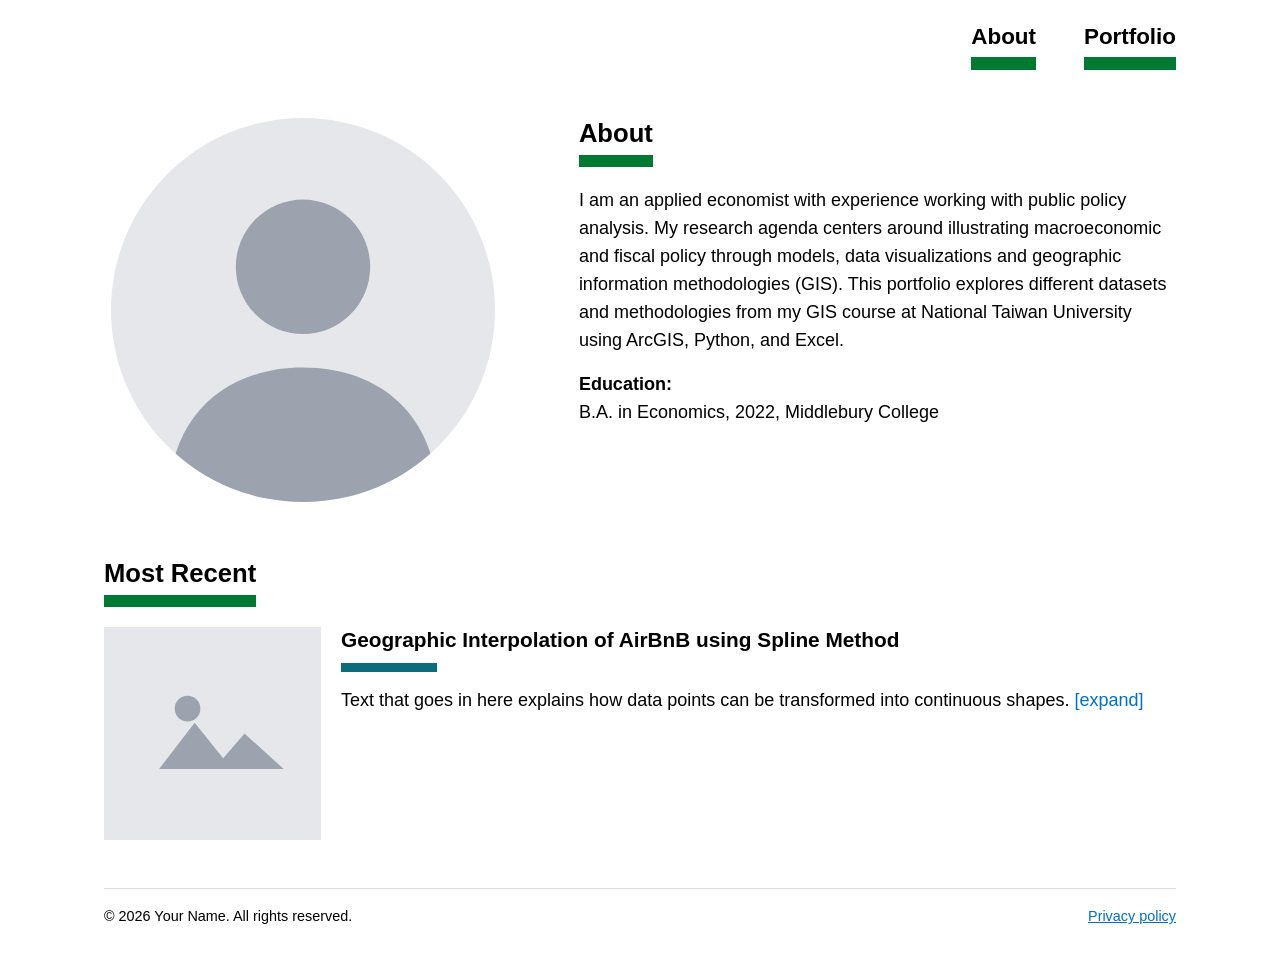
==== index.html @ 1937c8fe "Initial commit" ====
<!DOCTYPE html>
<html lang="en">
<head>
  <meta charset="utf-8">
  <meta name="viewport" content="width=device-width, initial-scale=1">
  <!-- GitHub Pages cannot set HTTP headers, so the CSP is delivered via meta. No inline JS/CSS, no third parties. -->
  <meta http-equiv="Content-Security-Policy" content="default-src 'none'; script-src 'self'; style-src 'self'; img-src 'self'; connect-src 'self'; base-uri 'none'; form-action 'none'">
  <meta name="referrer" content="no-referrer">
  <title>About · Portfolio</title>
  <meta name="description" content="Applied economist: public policy analysis, GIS and data visualization.">
  <link rel="icon" href="assets/img/favicon.svg" type="image/svg+xml">
  <link rel="stylesheet" href="css/styles.css">
  <script src="js/main.js" defer></script>
</head>
<body>
  <div class="page">
    <header class="site-header">
      <nav aria-label="Main">
        <ul>
          <li><a class="nav-link" href="index.html" aria-current="page">About</a></li>
          <li><a class="nav-link" href="portfolio.html">Portfolio</a></li>
        </ul>
      </nav>
    </header>

    <main>
      <section class="about" aria-labelledby="about-title">
        <img class="avatar" src="assets/img/profile.svg" alt="Portrait of the author" width="400" height="400">
        <div class="about-text">
          <h1 class="section-title" id="about-title">About</h1>
          <p>I am an applied economist with experience working with public policy analysis. My research agenda centers around illustrating macroeconomic and fiscal policy through models, data visualizations and geographic information methodologies (GIS). This portfolio explores different datasets and methodologies from my GIS course at National Taiwan University using ArcGIS, Python, and Excel.</p>
          <p class="education"><strong>Education:</strong><br>B.A. in Economics, 2022, Middlebury College</p>
        </div>
      </section>

      <section class="recent" aria-labelledby="recent-title">
        <h2 class="section-title" id="recent-title">Most Recent</h2>
        <div id="recent" class="projects projects-single"><noscript><p>Please enable JavaScript to see the project.</p></noscript></div>
      </section>
    </main>

    <footer class="site-footer"><span>&copy; 2026 Your Name. All rights reserved.</span><a href="privacy.html">Privacy policy</a></footer>
  </div>
</body>
</html>
---- css/styles.css ----
:root {
  --green: #007A33;
  --teal: #0D6C7C;
  --link: #0070c0;
  --margin: clamp(1.25rem, 5vw, 4rem);   /* page side margins: always respected */
  --max: 1200px;
}
* { box-sizing: border-box; }
html { -webkit-text-size-adjust: 100%; }
body { margin: 0; font: 1.125rem/1.55 Arial, Helvetica, sans-serif; color: #000; background: #fff; }
.page { max-width: var(--max); margin: 0 auto; padding: 1.5rem var(--margin) 2rem; }
a { color: var(--link); }

/* Header / nav (top right) */
.site-header { margin-bottom: clamp(1.5rem, 4vw, 3rem); }
.site-header ul { list-style: none; margin: 0; padding: 0; display: flex; justify-content: flex-end; gap: clamp(1.25rem, 4vw, 3rem); }
.nav-link { display: table; color: #000; text-decoration: none; font-weight: 700; font-size: 1.4rem; line-height: 1.2; }
.nav-link::after, .section-title::after {
  content: ""; display: block; background: var(--green); height: 0.13in; margin-top: 0.4rem;
}
.nav-link:focus-visible, .project-img:focus-visible, .expand:focus-visible, .lb-close:focus-visible { outline: 3px solid var(--link); outline-offset: 3px; }

/* Section titles: rectangle always as wide as the text */
.section-title { display: table; margin: 0 0 1.25rem; font-size: 1.6rem; font-weight: 700; line-height: 1.2; }
.section-title-center { margin-inline: auto; margin-bottom: clamp(1.5rem, 4vw, 2.5rem); }

/* About */
.about { display: grid; grid-template-columns: minmax(0, 1fr) minmax(0, 1.5fr); gap: clamp(1.5rem, 6vw, 5rem); align-items: start; }
.avatar { width: 100%; max-width: 24rem; aspect-ratio: 1; height: auto; border-radius: 50%; object-fit: cover; justify-self: center; }
.about-text p { margin: 0 0 1rem; }
.education { margin-top: 1.25rem; }
.recent { margin-top: clamp(2rem, 5vw, 3.5rem); }

/* Projects */
.projects { display: grid; grid-template-columns: repeat(2, minmax(0, 1fr)); gap: clamp(2rem, 5vw, 3.5rem) clamp(1.5rem, 4vw, 3rem); }
.projects-single { grid-template-columns: minmax(0, 1fr); }
.project { display: grid; grid-template-columns: 2.26in minmax(0, 1fr); gap: 1.25rem; align-items: start; }
.project-img { width: 2.26in; height: 2.22in; padding: 0; border: 0; background: #e5e7eb; cursor: zoom-in; display: block; }
.project-img img { width: 100%; height: 100%; object-fit: cover; display: block; }
.project-title { margin: 0; font-size: 1.3rem; line-height: 1.25; font-weight: 700; }
.bar { width: 1in; height: 0.1in; background: var(--teal); margin: 0.6rem 0 0.9rem; }
.project-text { margin: 0; }
.expand { font: inherit; color: var(--link); background: none; border: 0; padding: 0; cursor: pointer; }
.expand:hover { text-decoration: underline; }

/* Enlarged view: image left, text right */
.lightbox { border: 0; padding: 0; width: min(1100px, 92vw); max-height: 92vh; border-radius: 6px; }
.lightbox::backdrop { background: rgba(0, 0, 0, .72); }
.lb-inner { position: relative; display: grid; grid-template-columns: minmax(0, 3fr) minmax(0, 2fr); gap: 1.75rem; padding: 2rem; max-height: 92vh; overflow: auto; align-items: start; }
.lb-inner img { width: 100%; height: auto; max-height: 80vh; object-fit: contain; display: block; }
.lb-close { position: absolute; top: .4rem; right: .6rem; font-size: 2rem; line-height: 1; background: none; border: 0; cursor: pointer; padding: .25rem .5rem; }
body:has(dialog[open]) { overflow: hidden; }

.site-footer { display: flex; flex-wrap: wrap; justify-content: space-between; gap: .5rem 1.5rem; margin-top: 3rem; padding-top: 1rem; border-top: 1px solid #ddd; font-size: .9rem; }

/* Tablet / mobile: ONE column using the full width inside the margins */
@media (max-width: 800px) {
  .about, .projects { grid-template-columns: minmax(0, 1fr); }
  .avatar { max-width: 16rem; }
  .lb-inner { grid-template-columns: minmax(0, 1fr); padding: 1.25rem; }
  .lb-inner h3 { padding-right: 2rem; }
}
@media (max-width: 520px) {
  body { font-size: 1.05rem; }
  .project { grid-template-columns: minmax(0, 1fr); }
  .project-img { width: 100%; height: auto; aspect-ratio: 2.26 / 2.22; }
}
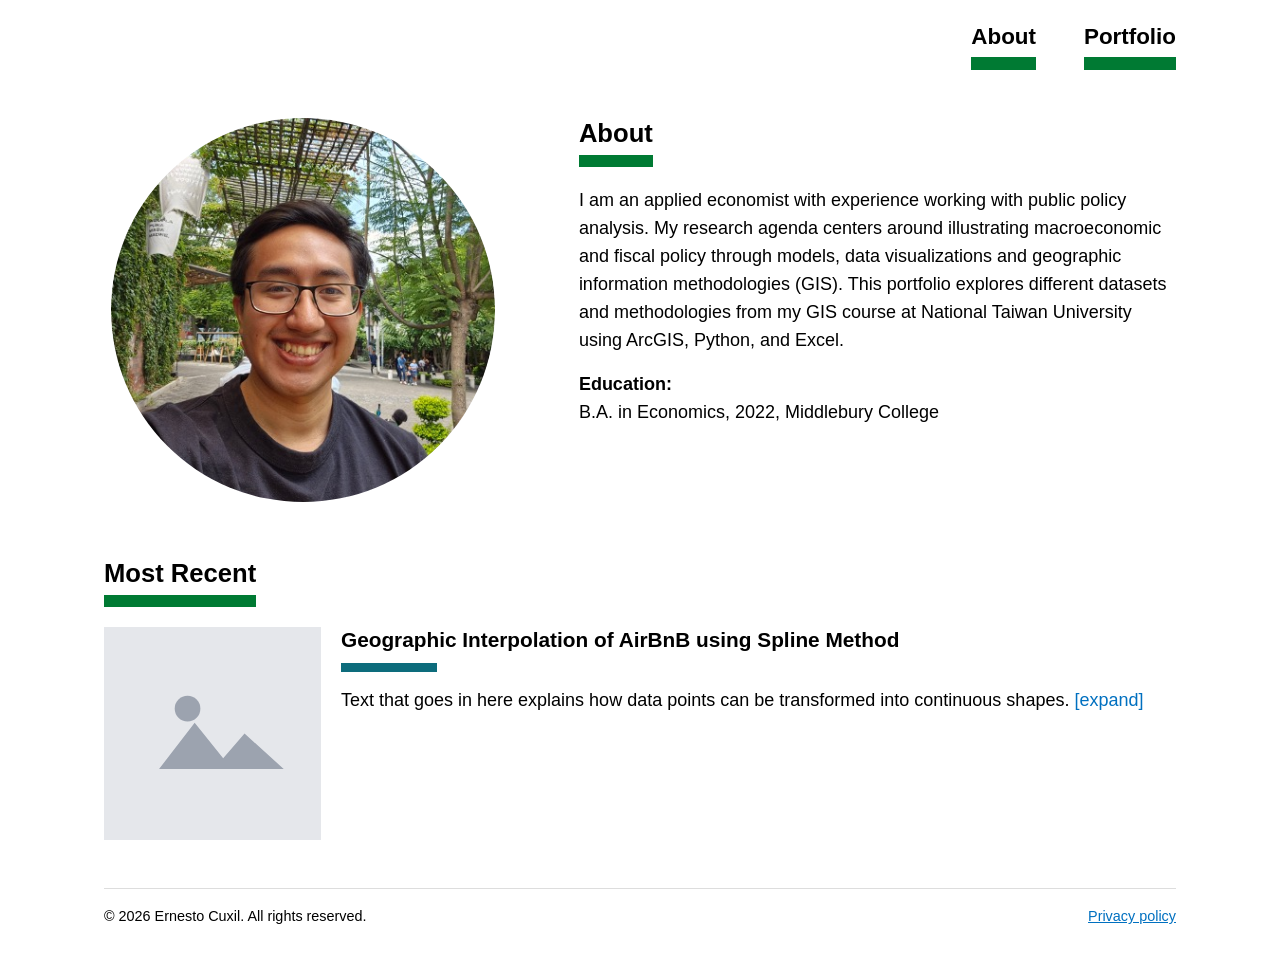
==== commit f3242f4c: "Change name index" ====
--- a/index.html
+++ b/index.html
@@ -25,7 +25,7 @@
 
     <main>
       <section class="about" aria-labelledby="about-title">
-        <img class="avatar" src="assets/img/profile.svg" alt="Portrait of the author" width="400" height="400">
+        <img class="avatar" src="assets/img/profile.jpg" alt="Portrait of the author" width="400" height="400">
         <div class="about-text">
           <h1 class="section-title" id="about-title">About</h1>
           <p>I am an applied economist with experience working with public policy analysis. My research agenda centers around illustrating macroeconomic and fiscal policy through models, data visualizations and geographic information methodologies (GIS). This portfolio explores different datasets and methodologies from my GIS course at National Taiwan University using ArcGIS, Python, and Excel.</p>
@@ -39,7 +39,7 @@
       </section>
     </main>
 
-    <footer class="site-footer"><span>&copy; 2026 Your Name. All rights reserved.</span><a href="privacy.html">Privacy policy</a></footer>
+    <footer class="site-footer"><span>&copy; 2026 Ernesto Cuxil. All rights reserved.</span><a href="privacy.html">Privacy policy</a></footer>
   </div>
 </body>
 </html>
